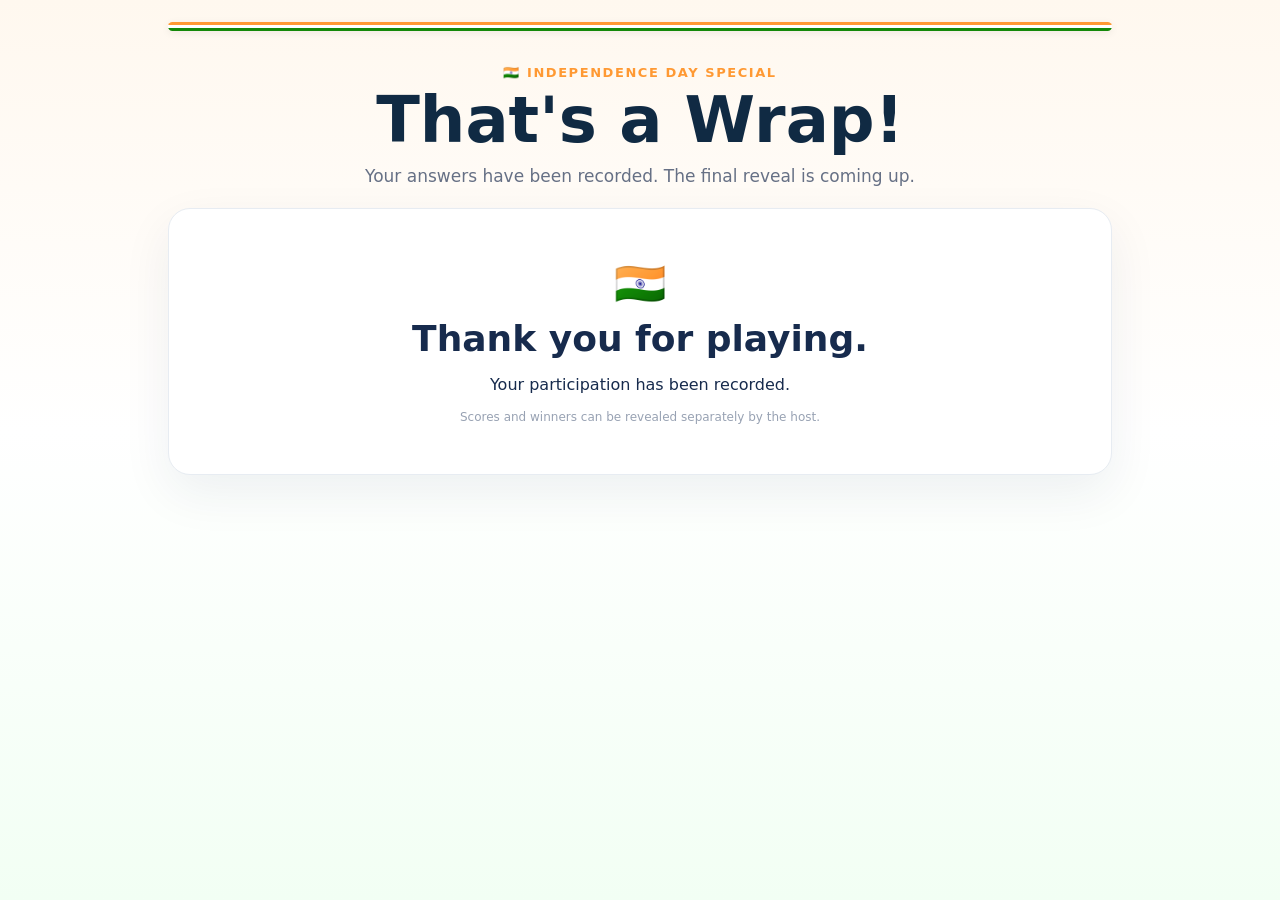
==== reveal.html @ b24ff4d9 "Add trivia completion and reveal page" ====
<!DOCTYPE html>
<html lang="en">
<head>
  <meta charset="UTF-8">
  <meta name="viewport" content="width=device-width, initial-scale=1.0">
  <title>Azaadi Ka Tadka — Reveal</title>
  <link rel="stylesheet" href="css/trivia.css">
</head>
<body>
  <main class="app-shell">
    <div class="flag-stripe" aria-hidden="true"></div>
    <header class="hero">
      <p class="eyebrow">🇮🇳 INDEPENDENCE DAY SPECIAL</p>
      <h1>That's a Wrap!</h1>
      <p class="subtitle">Your answers have been recorded. The final reveal is coming up.</p>
    </header>
    <section class="screen active">
      <div class="card completion-card">
        <div class="tricolor-mark">🇮🇳</div>
        <h2>Thank you for playing.</h2>
        <p>Your participation has been recorded.</p>
        <p class="small-note">Scores and winners can be revealed separately by the host.</p>
      </div>
    </section>
  </main>
</body>
</html>
---- css/trivia.css ----
* { box-sizing: border-box; }
:root { --saffron:#ff9933; --green:#138808; --navy:#102a43; --ink:#172b4d; --muted:#667085; --card:#fff; --bg:#f8fafc; }
html,body { margin:0; min-height:100%; font-family:Inter,system-ui,-apple-system,BlinkMacSystemFont,"Segoe UI",sans-serif; color:var(--ink); background:linear-gradient(180deg,#fff8ef 0%,#fff 48%,#f2fff4 100%); }
body { min-height:100vh; }
button,input { font:inherit; }
button { cursor:pointer; }
.app-shell { width:min(980px,100%); margin:0 auto; padding:22px 18px 48px; }
.flag-stripe { height:9px; border-radius:999px; background:linear-gradient(to bottom,var(--saffron) 0 33%,#fff 33% 66%,var(--green) 66% 100%); box-shadow:0 2px 8px #00000012; }
.hero { text-align:center; padding:34px 12px 22px; }
.eyebrow { margin:0 0 8px; font-weight:800; letter-spacing:.12em; color:var(--saffron); font-size:13px; }
h1 { margin:0; font-size:clamp(36px,7vw,64px); line-height:1; color:var(--navy); }
.subtitle { color:var(--muted); margin:14px auto 0; max-width:620px; font-size:17px; }
.screen { display:none; }
.screen.active { display:block; }
.card { background:var(--card); border:1px solid #e7ecf2; border-radius:22px; box-shadow:0 18px 50px #102a4312; }
.instructions { padding:26px 30px; margin-bottom:18px; }
.instructions h2 { margin:0 0 14px; }
.instructions li { margin:9px 0; color:#475467; line-height:1.45; }
.start-card { padding:28px; }
label { display:block; font-weight:800; margin-bottom:8px; }
input { width:100%; border:1px solid #d0d5dd; border-radius:12px; padding:14px 15px; outline:none; }
input:focus { border-color:var(--saffron); box-shadow:0 0 0 4px #ff99331c; }
.camera-panel { margin-top:20px; border:1px solid #e4e7ec; border-radius:16px; padding:16px; background:#fafbfc; }
.camera-status-row { display:flex; gap:12px; align-items:flex-start; }
.camera-icon { font-size:25px; }
.camera-status-row strong { display:block; }
.camera-status-row p { margin:4px 0 0; color:var(--muted); font-size:14px; }
.camera-preview { display:none; width:100%; max-height:300px; object-fit:cover; border-radius:14px; margin-top:14px; background:#111; transform:scaleX(-1); }
.message { min-height:22px; margin-top:14px; color:#475467; }
.button-row { display:flex; gap:10px; flex-wrap:wrap; margin-top:16px; }
.primary-btn { border:0; border-radius:12px; padding:13px 20px; background:var(--saffron); color:#fff; font-weight:800; box-shadow:0 7px 18px #ff99333b; }
.primary-btn:hover { filter:brightness(.96); transform:translateY(-1px); }
.primary-btn:disabled { opacity:.55; cursor:not-allowed; transform:none; }
.hidden { display:none !important; }
.small-note { color:#98a2b3; font-size:12px; margin:12px 0 0; }
.quiz-topbar { display:grid; grid-template-columns:1fr auto 1fr; align-items:center; gap:14px; margin-bottom:16px; font-weight:800; }
.timer { min-width:58px; text-align:center; border-radius:14px; padding:10px 12px; background:#fff; border:1px solid #e7ecf2; font-size:24px; }
.integrity-pill { justify-self:end; font-size:13px; color:var(--green); }
.question-card { padding:30px; }
.question-label { color:var(--saffron); font-weight:900; letter-spacing:.1em; font-size:12px; }
.question-card h2 { font-size:clamp(24px,4vw,38px); line-height:1.2; margin:10px 0 24px; }
.options { display:grid; grid-template-columns:repeat(2,minmax(0,1fr)); gap:12px; }
.option { text-align:left; border:1px solid #dfe5ec; background:#fff; border-radius:14px; padding:16px; font-weight:700; color:var(--ink); }
.option:hover { border-color:var(--saffron); background:#fffaf5; }
.option.selected { border-color:var(--saffron); box-shadow:0 0 0 3px #ff99331f; }
.quiz-footer { display:flex; justify-content:space-between; align-items:center; gap:15px; margin-top:16px; color:var(--muted); font-size:13px; }
.completion-card { text-align:center; padding:50px 28px; }
.tricolor-mark { font-size:42px; }
.completion-card h2 { font-size:36px; margin:10px 0; }
@media (max-width:650px) { .app-shell{padding:14px 12px 34px}.instructions,.start-card,.question-card{padding:20px}.options{grid-template-columns:1fr}.quiz-topbar{grid-template-columns:1fr auto}.integrity-pill{grid-column:1/-1;justify-self:start}.quiz-footer{flex-direction:column;align-items:stretch}.quiz-footer .primary-btn{width:100%} }
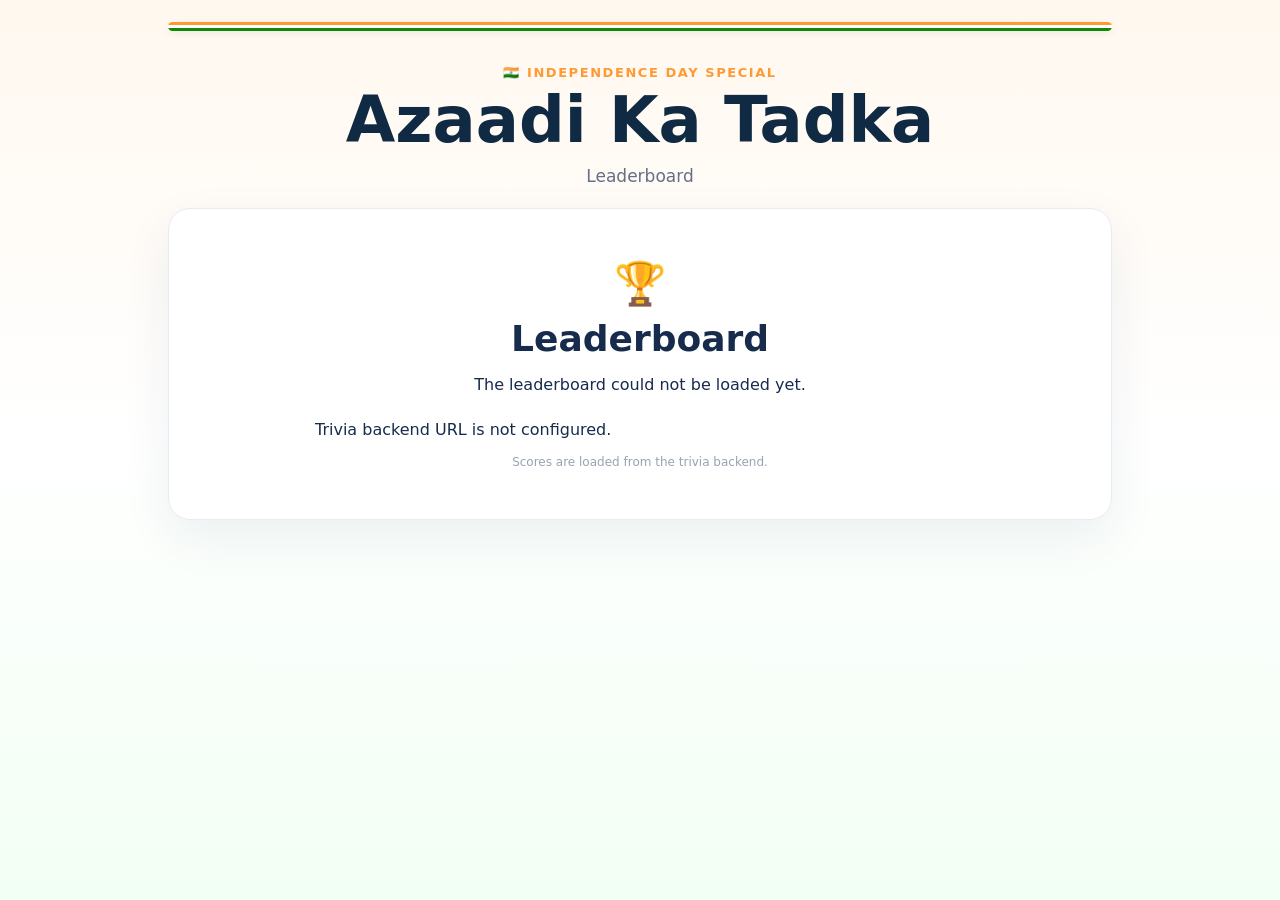
==== commit 4437d3fb: "Build live leaderboard reveal page" ====
--- a/reveal.html
+++ b/reveal.html
@@ -3,7 +3,7 @@
 <head>
   <meta charset="UTF-8">
   <meta name="viewport" content="width=device-width, initial-scale=1.0">
-  <title>Azaadi Ka Tadka — Reveal</title>
+  <title>Azaadi Ka Tadka — Leaderboard</title>
   <link rel="stylesheet" href="css/trivia.css">
 </head>
 <body>
@@ -11,17 +11,91 @@
     <div class="flag-stripe" aria-hidden="true"></div>
     <header class="hero">
       <p class="eyebrow">🇮🇳 INDEPENDENCE DAY SPECIAL</p>
-      <h1>That's a Wrap!</h1>
-      <p class="subtitle">Your answers have been recorded. The final reveal is coming up.</p>
+      <h1>Azaadi Ka Tadka</h1>
+      <p class="subtitle">Leaderboard</p>
     </header>
+
     <section class="screen active">
       <div class="card completion-card">
-        <div class="tricolor-mark">🇮🇳</div>
-        <h2>Thank you for playing.</h2>
-        <p>Your participation has been recorded.</p>
-        <p class="small-note">Scores and winners can be revealed separately by the host.</p>
+        <div class="tricolor-mark">🏆</div>
+        <h2>Leaderboard</h2>
+        <p id="revealStatus">Loading the latest scores…</p>
+        <div id="revealScore" class="score-summary hidden"></div>
+        <div id="revealLeaderboard" class="leaderboard"></div>
+        <p id="revealNote" class="small-note">Scores are loaded from the trivia backend.</p>
       </div>
     </section>
   </main>
+
+  <script src="js/config.js"></script>
+  <script src="js/api.js"></script>
+  <script>
+    (() => {
+      const params = new URLSearchParams(window.location.search);
+      const sessionId = params.get('sessionId');
+      const $ = id => document.getElementById(id);
+
+      function escapeHtml(value) {
+        return String(value).replace(/[&<>'"]/g, char => ({ '&': '&amp;', '<': '&lt;', '>': '&gt;', "'": '&#39;', '"': '&quot;' }[char]));
+      }
+
+      function renderScore(data) {
+        if (!data) return;
+        const score = data.score ?? data.points;
+        if (score === undefined) return;
+        $('revealScore').classList.remove('hidden');
+        $('revealScore').innerHTML = `
+          <div class="score-main"><strong>${escapeHtml(score)}</strong><span>points</span></div>
+          <div class="score-details">
+            ${data.correct !== undefined ? `<span>${escapeHtml(data.correct)}/${escapeHtml(data.totalQuestions ?? 20)} correct</span>` : ''}
+            ${data.rank ? `<span>Rank #${escapeHtml(data.rank)}</span>` : ''}
+          </div>`;
+      }
+
+      function renderLeaderboard(data) {
+        const entries = Array.isArray(data?.entries) ? data.entries : (Array.isArray(data?.leaderboard) ? data.leaderboard : []);
+        if (!entries.length) {
+          $('revealLeaderboard').innerHTML = '<p>No leaderboard entries are available yet.</p>';
+          return;
+        }
+
+        const rows = entries.slice(0, 10).map((entry, index) => {
+          const rank = entry.rank ?? index + 1;
+          const score = entry.score ?? entry.points ?? 0;
+          return `<tr>
+            <td>${escapeHtml(rank)}</td>
+            <td>${escapeHtml(entry.name ?? 'Participant')}</td>
+            <td>${escapeHtml(score)}</td>
+          </tr>`;
+        }).join('');
+
+        $('revealLeaderboard').innerHTML = `
+          <h3>Top ${Math.min(10, entries.length)}</h3>
+          <table>
+            <thead><tr><th>#</th><th>Player</th><th>Score</th></tr></thead>
+            <tbody>${rows}</tbody>
+          </table>`;
+      }
+
+      async function load() {
+        try {
+          // getRevealData is intended for the host/reveal view and can also
+          // return the current participant result when sessionId is supplied.
+          const data = await TriviaAPI.getRevealData(sessionId ? { sessionId } : {});
+          renderScore(data?.participant || data?.result || data);
+          renderLeaderboard(data);
+          $('revealStatus').textContent = 'Current scores';
+        } catch (error) {
+          console.warn(error);
+          $('revealStatus').textContent = 'The leaderboard could not be loaded yet.';
+          $('revealLeaderboard').innerHTML = `<p>${escapeHtml(error.message || 'Please try again later.')}</p>`;
+        }
+      }
+
+      load();
+      // Keep the reveal display current for the host screen.
+      setInterval(load, 5000);
+    })();
+  </script>
 </body>
 </html>
--- a/css/trivia.css
+++ b/css/trivia.css
@@ -27,14 +27,17 @@
 .camera-status-row p { margin:4px 0 0; color:var(--muted); font-size:14px; }
 .camera-preview { display:none; width:100%; max-height:300px; object-fit:cover; border-radius:14px; margin-top:14px; background:#111; transform:scaleX(-1); }
 .message { min-height:22px; margin-top:14px; color:#475467; }
+.message[data-type="error"] { color:#b42318; font-weight:700; }
+.message[data-type="success"] { color:var(--green); font-weight:700; }
 .button-row { display:flex; gap:10px; flex-wrap:wrap; margin-top:16px; }
-.primary-btn { border:0; border-radius:12px; padding:13px 20px; background:var(--saffron); color:#fff; font-weight:800; box-shadow:0 7px 18px #ff99333b; }
-.primary-btn:hover { filter:brightness(.96); transform:translateY(-1px); }
+.primary-btn,.secondary-btn { border:0; border-radius:12px; padding:13px 20px; font-weight:800; }
+.primary-btn { background:var(--saffron); color:#fff; box-shadow:0 7px 18px #ff99333b; }
+.secondary-btn { margin-top:18px; background:#eef2f6; color:var(--navy); }
+.primary-btn:hover,.secondary-btn:hover { filter:brightness(.96); transform:translateY(-1px); }
 .primary-btn:disabled { opacity:.55; cursor:not-allowed; transform:none; }
 .hidden { display:none !important; }
 .small-note { color:#98a2b3; font-size:12px; margin:12px 0 0; }
-.quiz-topbar { display:grid; grid-template-columns:1fr auto 1fr; align-items:center; gap:14px; margin-bottom:16px; font-weight:800; }
-.timer { min-width:58px; text-align:center; border-radius:14px; padding:10px 12px; background:#fff; border:1px solid #e7ecf2; font-size:24px; }
+.quiz-topbar { display:grid; grid-template-columns:1fr auto; align-items:center; gap:14px; margin-bottom:16px; font-weight:800; }
 .integrity-pill { justify-self:end; font-size:13px; color:var(--green); }
 .question-card { padding:30px; }
 .question-label { color:var(--saffron); font-weight:900; letter-spacing:.1em; font-size:12px; }
@@ -47,4 +50,17 @@
 .completion-card { text-align:center; padding:50px 28px; }
 .tricolor-mark { font-size:42px; }
 .completion-card h2 { font-size:36px; margin:10px 0; }
-@media (max-width:650px) { .app-shell{padding:14px 12px 34px}.instructions,.start-card,.question-card{padding:20px}.options{grid-template-columns:1fr}.quiz-topbar{grid-template-columns:1fr auto}.integrity-pill{grid-column:1/-1;justify-self:start}.quiz-footer{flex-direction:column;align-items:stretch}.quiz-footer .primary-btn{width:100%} }
+.score-summary { margin:22px auto 0; padding:20px; border:1px solid #e7ecf2; border-radius:16px; background:#fafbfc; max-width:420px; }
+.score-main { display:flex; align-items:baseline; justify-content:center; gap:8px; }
+.score-main strong { font-size:48px; color:var(--navy); }
+.score-main span { color:var(--muted); font-weight:700; }
+.score-details { display:flex; justify-content:center; gap:18px; margin-top:6px; color:var(--muted); font-size:14px; }
+.leaderboard { margin:26px auto 0; max-width:650px; text-align:left; }
+.leaderboard h3 { text-align:center; margin:0 0 12px; font-size:22px; }
+.leaderboard table { width:100%; border-collapse:collapse; overflow:hidden; border-radius:14px; border:1px solid #e7ecf2; }
+.leaderboard th,.leaderboard td { padding:12px 14px; border-bottom:1px solid #eef1f4; }
+.leaderboard th { background:#f8fafc; color:var(--muted); font-size:12px; text-transform:uppercase; letter-spacing:.06em; }
+.leaderboard td:last-child,.leaderboard th:last-child { text-align:right; font-weight:800; }
+.leaderboard tr:last-child td { border-bottom:0; }
+.leaderboard .current-player { background:#fff7ed; }
+@media (max-width:650px) { .app-shell{padding:14px 12px 34px}.instructions,.start-card,.question-card{padding:20px}.options{grid-template-columns:1fr}.quiz-topbar{grid-template-columns:1fr}.integrity-pill{justify-self:start}.quiz-footer{flex-direction:column;align-items:stretch}.quiz-footer .primary-btn{width:100%}.score-details{flex-direction:column;gap:4px} }
